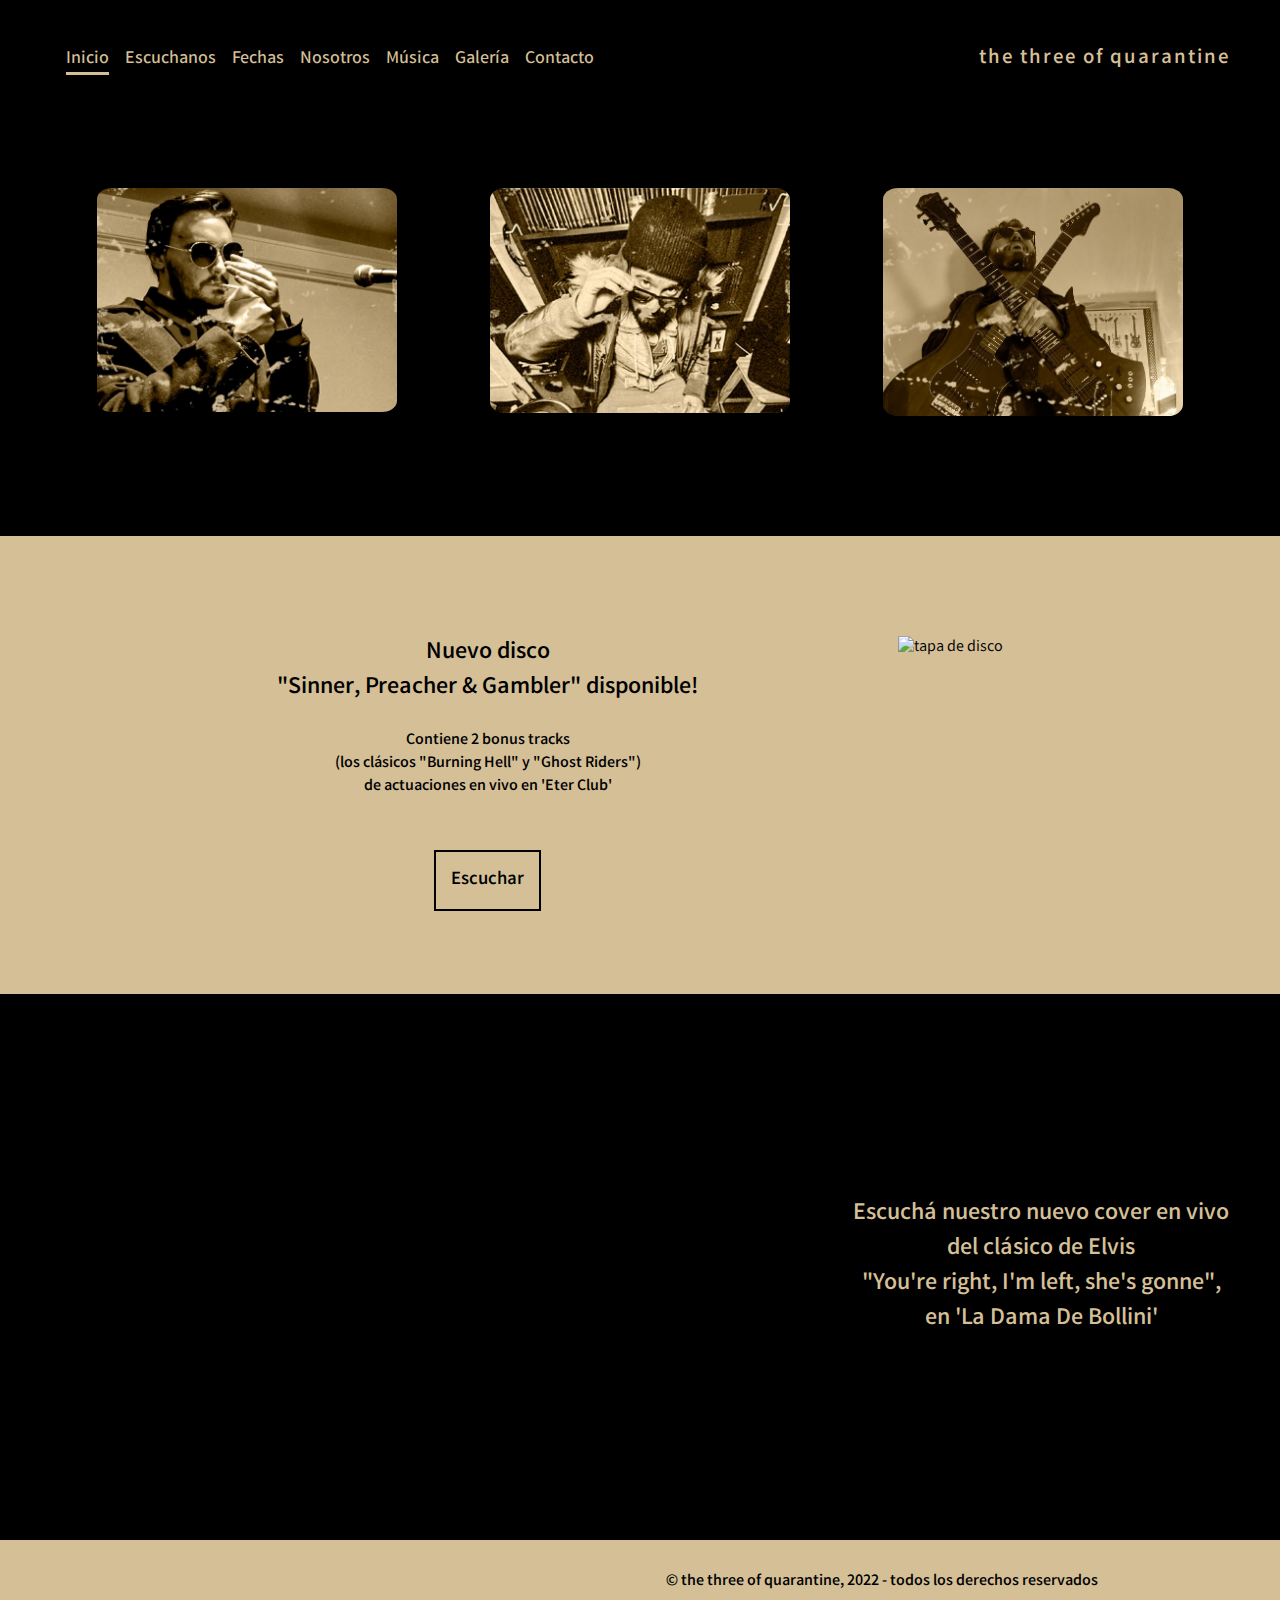
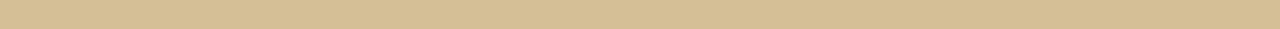
==== index.html @ f078a0a8 "Commit Quarantine Git sin cambios" ====
<!DOCTYPE html>
<html lang="es">
<head>
    <meta charset="UTF-8">
    <meta http-equiv="X-UA-Compatible" content="IE=edge">
    <meta name="viewport" content="width=device-width, initial-scale=1.0">
    <link rel="preconnect" href="https://fonts.googleapis.com"><link rel="preconnect" href="https://fonts.gstatic.com" crossorigin><link href="https://fonts.googleapis.com/css2?family=Varta:wght@400;700&display=swap" rel="stylesheet">
    <link rel="sortcut icon" href="img/favicon.png">
    <link rel="stylesheet" href="estilo.css">
    <title class="titulo">T3OQ | Inicio</title>
</head>
<body>
    <div class="bodyindex">
    <header class="header">
        <h1>the three of quarantine</h1>
        <label for="menu-button" class="check"><i class="fa-solid fa-bars"></i></label>
        <input type="checkbox" id="menu-button">
        <nav class="nav">
            <ul>
                <li><a href="index.html" class="linkActive">Inicio</a></li>
                <li><a href="pages/escuchanos.html">Escuchanos</a></li>
                <li><a href="pages/fechas.html">Fechas</a></li>
                <li><a href="pages/nosotros.html">Nosotros</a></li>
                <li><a href="pages/musica.html">Música</a></li>
                <li><a href="pages/galeria.html">Galería</a></li>
                <li><a href="pages/contacto.html">Contacto</a></li>
            </ul>
        </nav>

    </header>
    <!-- <main> -->
        <section class="section1index">
            <img src="img/portada1.jpg" alt="foto portada de inicio" class="index1img1">
            <img src="img/portada2.jpg" alt="foto portada de inicio" class="index1img2">
            <img src="img/portada3.jpg" alt="foto portada de inicio" class="index1img3">
        </section>
        <section class="section2index">
            <div class="section2index__parrafo">
                <h2>Nuevo disco <br> "Sinner, Preacher & Gambler" disponible!</h2><br>
                <h4>Contiene 2 bonus tracks <br> (los clásicos "Burning Hell" y "Ghost Riders") <br> de actuaciones en vivo en 'Eter Club'</h4>
                <br><br><br>
                <h3 class="section2index__parrafo--boton"><a href="https://open.spotify.com/album/6tCJnOVv89uyrk9pHZSdrm" target="__blank">Escuchar</a></h3>
            </div>
            <div class="disco">
                <img src="img/disco.png" alt="tapa de disco" class="disco__img">
            </div>
        </section>
        <section class="section3index">
            <div class="section3index__iframe">
                <iframe width="600" height="338" src="https://www.youtube.com/embed/PD-4dj5SzOg" title="YouTube video player" frameborder="0" allow="accelerometer; autoplay; clipboard-write; encrypted-media; gyroscope; picture-in-picture" allowfullscreen></iframe>
            </div>
            <div class="section3index__parrafo">
                <h2>Escuchá nuestro nuevo cover en vivo <br> del clásico de Elvis <a href="https://www.youtube.com/watch?v=PD-4dj5SzOg" target="__blank"><br> <strong>"You're right, I'm left, she's gonne"</strong></a>, <br> en 'La Dama De Bollini'</h2>
            </div>
        </section>
    <!-- </main> -->
    <footer class="footer">
        <div class="footer__logos">
            <a href="https://www.youtube.com/channel/UClwf_6itnucFmO89txe_Mow" target="__blank"><i class="fa-brands fa-youtube"></i></a>
            <a href="https://www.instagram.com/losquarantineok/" target="__blank"><i class="fa-brands fa-instagram"></i></a>
            <a href="https://open.spotify.com/artist/1ADAzs1eow9RrQHMWYH6HS" target="__blank"><i class="fa-brands fa-spotify"></i></a>
        </div>
        <div class="footer__copyright">
            <h5>
                © the three of quarantine, 2022 - todos los derechos reservados 
            </h5>
        </div>
    </footer>
    </div>
    <script src="https://kit.fontawesome.com/4bf6ffe6f6.js" crossorigin="anonymous"></script>
</body>
</html>
---- estilo.css ----
*{
    margin: 0;
    padding: 0;
    box-sizing: border-box;
    font-family: 'varta', sans-serif;
    max-width: 100%;
}
html{
    height: 100%;
}
body{
    min-height: 100%;
}

/* GRID - INDEX */

.bodyindex{
    display: grid;
    grid-template-areas:
    "header   header   header"
    "section1 section1 section1"
    "section2 section2 section2"
    "section3 section3 section3"
    "footer   footer   footer";
}

.header{
    grid-area: header;
}
.section1index{
    grid-area: section1;
}
.section2index{
    grid-area: section2;
}
.section3index{
    grid-area: section3;
}
.footer{
    grid-area: footer;
}


/* HEADER */

.header{
    background-color: rgb(0, 0, 0);
    display: grid;
    justify-content: space-between;
    flex-direction: row-reverse;
    width: 100%;
    padding: 30px 50px;
    position: sticky;
    top:0;

    grid-template-areas:
    "nav nombreBanda";
}
.nav{
    grid-area: nav;
}
.nombreBanda{
    grid-area: nombreBanda;
}

.header h1{
    color:  #d4bf97;
    letter-spacing: 2px;
    font-size: 130%;
    margin: auto 0;
    display: flex;
    flex-wrap: wrap;
}

/* NAV */

.nav ul{
    display: flex;
    flex-wrap: wrap;
    gap: 1rem;
    margin: 1rem;
}
.nav ul li{
    list-style: none;
    font-size:large;
    font-weight: 600;
}
.nav ul li a{
    text-decoration: none;
    color:  #d4bf97;
}
.nav ul li a:hover{
    color: rgb(255, 255, 255);
}
ul li a.linkActive{
border-bottom: solid #d4bf97;
line-height: 15px;
}

/* INDEX */

/* section 1 - index*/

.section1index{
    display: grid;
    justify-content: space-around;
    background-color: black;
    padding: 50px 50px 100px 50px;
}
.section1index{
    grid-template-areas:
    "index1img1 index1img2 index1img3";
}
.index1img1{
    grid-area: index1img1;
}
.index1img2{
    grid-area: index1img2;
}
.index1img3{
    grid-area: index1img3;
}

.section1index img{
    margin: 20px;
    width: 100%;
    max-width: 300px;
    border-radius: 5%;
    /* display: flex;
    flex-wrap: wrap; */
}

/* section 2 - index*/

.section2index{
    display: grid;
    justify-content:center;
    background-color: #d4bf97;
}
.section2index{
    grid-template-areas:
    "section2index__parrafo disco";
}
.disco{
    grid-area: disco;
}
.section2index__parrafo{
    grid-area: section2index__parrafo;
}

.disco__img{
    width: 100%;
    max-width: 600px;
    padding: 100px;
    display: flex;
    flex-wrap: wrap;
}
.section2index__parrafo{
    padding: 100px 100px 100px 100px;
    color: black;
    text-align: center;
    display: flex;
    align-items: center;
    flex-direction: column;
    justify-content: center;
}
.section2index__parrafo--boton a{
    color: black;
    text-decoration: none;
    padding: 15px;
    border: 2px solid black;
}
.section2index__parrafo--boton a:hover{
    background-color: black;
    color: #d4bf97;
}

/* section 3 - index*/

.section3index{
    background-color: black;
    display: grid;
    justify-content: space-around;
    margin: auto 0;
}
.section3index{
    grid-template-areas:
    "section3index__iframe section3index__parrafo";
}
.section3index__iframe{
    grid-template-areas: section3index__iframe;
}
.section3index__parrafo{
    grid-area: section3index__parrafo;
}

.section3index__iframe{
    margin: 100px;
}
.section3index__parrafo{
    color: #d4bf97;
    display: flex;
    align-items: center;
    justify-content: center;
    justify-items: center;
    flex-direction: column;
    margin: 0 auto;
    padding: 50px;
    text-align: center;
}
.section3index__parrafo h2 a{
    text-decoration: none;
    color:#d4bf97;
}
.section3index__parrafo h2 a:hover{
    color: white;
}

/* FOOTER */

.footer{
    display: grid;
    justify-content: space-around;
    background-color: #d4bf97;
    text-align: center;

    grid-template-areas:
    "footer__logos footer__copyright";
}
.footer__logos{
    grid-area: footer__logos;
}
.footer__copyright{
    grid-area: footer__copyright;
}

.footer__logos{
    color: black;
    margin: 30px;
}
.footer__logos a{
    color: black;
    padding: 20px;
    font-size: 20px;
}
.footer__logos a:hover{
    color:#d4bf97;
    border: 1px solid black;
    background-color: black;
    border-radius: 10%;

}
.footer__copyright{
    margin: 30px;
}
.footer__copyright h5{
    font-size: medium;
}

/* ESCUCHANOS */

/* GRID - ESCUCHANOS */

.bodyEscuchanos{
    display: grid;
    grid-template-areas:
    "header              header"
    "sectionEscuchanos   sectionEscuchanos"
    "footer              footer";
}

.header{
    grid-area: header;
}
.sectionEscuchanos{
    grid-area: sectionEscuchanos;
}
.footer{
    grid-area: footer;
}


/* section - escuchanos*/

.sectionEscuchanos{
    display: grid;
    justify-content: center;
    background-color: black;
    padding: 100px 100px 100px 100px;

    grid-template-areas: 
    "sectionEscuchanos__img sectionEscuchanos__parrafo";
}

.sectionEscuchanos__parrafo{
    grid-area: sectionEscuchanos__parrafo;
}
.sectionEscuchanos__img{
    grid-area: sectionEscuchanos__img;
}

.sectionEscuchanos__img a img{
    width: 100%;
    max-width: 500px;
    border: 2px solid #d4bf97;
    display: flex;
    flex-wrap: wrap;
}
.sectionEscuchanos__img a img:hover{
    border: 2px solid white;
}
.sectionEscuchanos__parrafo{
    display: flex;
    flex-wrap: wrap;
    align-content: center;
    justify-content: center;
    align-items: center;
    text-align: center;
    margin: 100px
}
.sectionEscuchanos__parrafo a{
    text-decoration: none;
    color: #d4bf97;
}
.sectionEscuchanos__parrafo a:hover{
    color: white;
}

/* FECHAS */

/* GRID - FECHAS */

.bodyFechas{
    display: grid;
    grid-template-areas:
    "header"
    "sectionFechas"
    "footer";
}

.header{
    grid-area: header;
}
.sectionFechas{
    grid-area: sectionFechas;
}
.footer{
    grid-area: footer;
}

/* section - fechas*/

.sectionFechas{
    background-color: black;
    color: #d4bf97;
    padding: 50px 150px 100px 150px;
    display: grid;

    grid-template-areas:
    "sectionFechas2021"
    "hr"
    "sectionFechas2022";

}
.sectionFechas2021{
    grid-area: sectionFechas2021;
}
.sectionFechas2022{
    grid-area: sectionFechas2022;
}
.hr{
    grid-area: hr;
    margin: 50px 0 50px 0
}

.sectionFechas hr{
    color:#d4bf97;
}
.sectionFechas2021__eter a, .sectionFechas2022__dama a{
    color:#d4bf97;
    text-decoration: none;
}
.sectionFechas2021__eter a:hover, .sectionFechas2022__dama a:hover{
    text-decoration: none;
    color: white;
}

/* NOSOTROS */

/* GRID - NOSOTROS */

.bodyNosotros{
    display: grid;
    grid-template-areas:
    "header"
    "sectionNosotros"
    "footer";
}

.header{
    grid-area: header;
}
.sectionNosotros{
    grid-area: sectionNosotros;
}
.footer{
    grid-area: footer;
}

/* section - nosotros*/

.sectionNosotros{
    background-color: black;
    padding: 50px 100px 100px 100px;
    color: #d4bf97;
    text-align: center;
    font-size: 20px;
    display: grid;

    grid-template-areas:
    "sectionNosotros";

    grid-area: sectionNosotros;
}

.sectionNosotros h3{
    padding: 15px;
    border: 2px solid #d4bf97;
    display: inline-block;
}
.sectionNosotros p{
    padding: 40px 20px 20px 20px;
}
#frases{
    color: white;
}

/* CONTACTO */

/* GRID - CONTACTO */

.bodyContacto{
    display: grid;
    grid-template-areas:
    "header          header"
    "sectionContacto sectionContacto"
    "footer          footer";
}

.header{
    grid-area: header;
}
.sectionContacto{
    grid-area: sectionContacto;
}
.footer{
    grid-area: footer;
}


/* section - contacto */

.sectionContacto{
    background-color:black;
    color: #d4bf97;
    padding: 50px 150px 100px 150px;
    display: grid;
    justify-content: space-around;

    grid-template-areas:
    "sectionContacto__contacto form";
}
.sectionContacto__contacto{
    grid-area: sectionContacto__contacto;
    margin: 0px 0px 50px 0px;
    justify-content: center;
}
.form{
    grid-area: form;
}
.sectionContacto__contacto h2{
    align-items: center;
    border: 2px solid #d4bf97;
    padding: 10px;
    text-align: center;
}
.sectionContacto__contacto h3{
    padding: 30px 10px 10px 10px;
    text-align: center;
}

/* formulario*/

.form{
    font-size: 20px;
    display: flex;
    flex-wrap: wrap;
    align-items: center;
    justify-content: center;
    justify-items: center;
    text-align: center;
    align-content: center;
}
.form__label{
    text-align: center;
}
.form__input, .form__textarea{
    margin: 10px;
    width: 400px;
    padding: 10px;
    font-family: varta;
    border: none;
    border-bottom: 2px solid #d4bf97;
    background-color: black;
    color: white;
    align-content: center;
}
.form__textarea{
    resize: none;
}
.form__input:focus, .form__textarea:focus{
    outline: none;
}
.form__input--submit{
    border: 2px solid #d4bf97;
    background-color:rgb(0, 0, 0);
    color:#d4bf97;
    font-size: 20px;
    padding: 10px;
    width: 400px;
    align-items: center;
    margin-top: 30px;
    margin: 10px;
    cursor: pointer
}
.form__input--submit:hover{
    background-color:#d4bf97;
    color:black;
}

/* MUSICA */

/* GRID - MÚSICA */

.bodyMusica{
    display: grid;
    grid-template-areas:
    "header"
    "sectionMusica"
    "footer";
}

.header{
    grid-area: header;
}
.bodyMusica{
    grid-area: bodyMusica;
}
.footer{
    grid-area: footer;
}

/* section - música */

.galeria2{
    background-color: black;
}

.galeria2 h2{
    color: #d4bf97;
    text-align: center;
    align-items: center;
    padding: 50px 50px 100px 50px;
}

.grid2{
    display: grid;
    width: 50%;
    min-height: 800px;
    background-color: black;
    gap: 2em;
    margin: 0 auto;
    padding: 0 0 100px;
}
.grid-area-musica{
    grid-template-areas:
    "musica1 musica2 musica3"
    "musica4 musica5 musica6"
    "musica7 musica8 musica9";

    grid-template-columns: repeat (3, 1fr);
    grid-template-rows: repeat (3, 1fr);
    gap: 1em;
}
.musica1{
    grid-area: musica1;
}
.musica2{
    grid-area: musica2;
}
.musica3{
    grid-area: musica3;
}
.musica4{
    grid-area: musica4;
}
.musica5{
    grid-area: musica5;
}
.musica6{
    grid-area: musica6;
}
.musica7{
    grid-area: musica7;
}
.musica8{
    grid-area: musica8;
}
.musica9{
    grid-area: musica9;
}

.musica{
    width: 100%;
    transition: all 400ms;
}
.musica:hover{
    transform: scale(1.1);
}

/* GALERÍA */

/* GRID - GALERÍA */

.bodyGaleria{
    display: grid;
    grid-template-areas:
    "header"
    "sectionGaleria"
    "footer";
}

.header{
    grid-area: header;
}
.bodyGaleria{
    grid-area: bodyGaleria;
}
.footer{
    grid-area: footer;
}

/* section - galería */

.galeria{
    background-color: black;
}

.galeria h2{
    color: #d4bf97;
    text-align: center;
    align-items: center;
    padding: 50px 50px 100px 50px;
}

.grid{
    display: grid;
    width: 80%;
    min-height: 800px;
    background-color: black;
    gap: 2em;
    margin: 0 auto;
    padding: 0 0 100px;
    grid-template-columns: repeat(5, 1fr);
    grid-template-rows: repeat(4, 1fr);
}

/* .galeria de imagenes

    "eter1   eter3    eter5   eter7    eter8"
    "eter1   eter9    eter2   eter12   eter22"
    "eter13  eter14   eter2   eter15   eter22"
    "eter16  eter17   eter18  eter19   eter21";
 */

.eter1{
    grid-column: 1/2;
    grid-row: 1/3;
    background-image: url(./img/eter/eter1.jpg);
    background-size: cover;
    background-position: center;
}
.eter2{
    grid-column: 3/4;
    grid-row: 2/4;
    background-image: url(./img/eter/eter2.jpg);
    background-size: cover;
    background-position: center;
}
.eter3{
    grid-column: 2/3;
    grid-row: 1/2;
    background-image: url(./img/eter/eter3.jpg);
    background-size: cover;
    background-position: center;
}
.eter5{
    grid-column: 3/4;
    grid-row: 1/2;
    background-image: url(./img/eter/eter5.jpg);
    background-size: cover;
    background-position: center;
}
.eter7{
    grid-column: 4/5;
    grid-row: 1/2;
    background-image: url(./img/eter/eter7.jpg);
    background-size: cover;
    background-position: center;
}
.eter8{
    grid-column: 5/6;
    grid-row: 1/2;
    background-image: url(./img/eter/eter8.jpg);
    background-size: cover;
    background-position: center;
}
.eter9{
    grid-column: 2/3;
    grid-row: 2/3;
    background-image: url(./img/eter/eter9.jpg);
    background-size: cover;
    background-position: center;
}
.eter12{
    grid-column: 4/5;
    grid-row: 2/3;
    background-image: url(./img/eter/eter12.jpg);
    background-size: cover;
    background-position: center;
}
.eter13{
    grid-column: 1/2;
    grid-row: 3/4;
    background-image: url(./img/eter/eter13.jpg);
    background-size: cover;
    background-position: center;
}
.eter14{
    grid-column: 2/3;
    grid-row: 3/4;
    background-image: url(./img/eter/eter14.jpg);
    background-size: cover;
    background-position: center;
}
.eter15{
    grid-column: 4/5;
    grid-row: 3/4;
    background-image: url(./img/eter/eter15.jpg);
    background-size: cover;
    background-position: center;
}
.eter16{
    grid-column: 1/2;
    grid-row: 4/5;
    background-image: url(./img/eter/eter16.jpg);
    background-size: cover;
    background-position: center;
}
.eter17{
    grid-column: 2/3;
    grid-row: 4/5;
    background-image: url(./img/eter/eter17.jpg);
    background-size: cover;
    background-position: center;
}
.eter18{
    grid-column: 3/4;
    grid-row: 4/5;
    background-image: url(./img/eter/eter18.jpg);
    background-size: cover;
    background-position: center;
}
.eter19{
    grid-column: 4/5;
    grid-row: 4/5;
    background-image: url(./img/eter/eter19.jpg);
    background-size: cover;
    background-position: center;
}
.eter21{
    grid-column: 5/6;
    grid-row: 2/3;
    background-image: url(./img/eter/eter21.jpg);
    background-size: cover;
    background-position: center;
}
.eter22{
    grid-column: 5/6;
    grid-row: 3/5;
    background-image: url(./img/eter/eter22.jpg);
    background-size: cover;
    background-position: center;
}

.eter{
    width: 100%;
    transition: all 400ms;
}
.eter:hover{
    transform: scale(1.15);
}

/* MENU RESPONSIVE */

#menu-button{
    display: none;
}
.check{
    display: none;
}
header label{
    padding: 15px;
    width: 30px;
    color: #d4bf97;
}
header label:hover{
    cursor: pointer;
}

/* WEB RESPONSIVE DESIGN - CELULAR */

@media only screen and (max-width: 915px){

    /* FOOTER */

    .footer{
        display: grid;
        justify-content: space-around;
        background-color: #d4bf97;
        text-align: center;
    
        grid-template-areas:
        "footer__logos" 
        "footer__copyright";
    }
    .footer__logos{
        grid-area: footer__logos;
    }
    .footer__copyright{
        grid-area: footer__copyright;
    }
    .footer__logos{
        margin: 20px 0px 0px 0px;
        padding: 0
    }
    .footer__copyright{
        margin: 0px;
        padding:10px 0px 20px 0px
    }

    /* HEADER */

    .header{
        background-color: rgb(0, 0, 0);
        display: grid;
        justify-content: space-between;
        width: 100%;
        padding: 30px 50px;
        position: sticky;
        top:0;
    
        grid-template-areas:
        "label nombreBanda";
    }
    label{
        grid-area: label;
    }
    .nombreBanda{
        grid-area: nombreBanda;
    }
    header label{
        display: block;
        cursor: pointer;
        float: right;
    }
    .header{
        position: sticky;
        top: 0
    }

    /* BOTON DE MENU */

    #menu-button:checked ~ ul{
        left: 0;
    }

    .check{
        display: flex;
    }

    /* NAVEGADOR */

    .nav{
        position: fixed;
        background-color: black;
        width: 30%;
        top: 80px;
        width: 100%;
        left: 0;
        bottom: 0;
        display: flex;
        justify-content: space-around;
        flex-direction: column;
        align-items: center;
        text-align: center;
        left: -100%;
        transition: all 0.8s;
    }

    .nav ul{
        flex-direction: column;
        position: fixed;
    }

    .nav ul li{
        line-height: 50px;
    }

    .nav ul li a{
        font-size: 20px;
    }

    #menu-button:checked ~ nav{
        left: 0
    }

    /* INDEX - SECCION 2 */

    .section2index__parrafo{
        padding: 0px 50px 100px 50px
    }
    .section3index__parrafo{
        padding: 0px 100px 100px 100px;
    }

    /* ESCUCHANOS */

    .sectionEscuchanos__parrafo{
        margin: 100px 0 0 0;
    }

    /* FECHAS */

    .sectionFechas{
        background-color: black;
        color: #d4bf97;
        text-align: center;
        padding: 20px 20px 50px 20px;
        display: grid;
    
        grid-template-areas:
        "sectionFechas2021"
        "hr"
        "sectionFechas2022";
    }
    .sectionFechas2021{
        grid-area: sectionFechas2021;
    }
    .sectionFechas2022{
        grid-area: sectionFechas2022;
    }
    .hr{
        grid-area: hr;
        margin: 100px
    }

    /* NOSOTROS */

    .sectionNosotros{
        padding: 50px
    }
}


/* GALERIA IMAGENES - CELULAR */


/* GALERIA DE IAMGENES - 1920 PX BREAKPOINT  */

@media only screen and (min-width: 1920px){

    .grid{
        display: grid;
        width: 80%;
        min-height: 800px;
        background-color: black;
        gap: 2em;
        margin: 0 auto;
        padding: 0 0 100px;
        grid-template-columns: repeat(6, 1fr);
        grid-template-rows: repeat(4, 1fr);
    }
    .eter1{
        grid-column: 1/2;
        grid-row: 1/4;
        background-image: url(./img/eter/eter1.jpg);
        background-size: cover;
        background-position: center;
    }
    .eter2{
        grid-column: 3/4;
        grid-row: 2/5;
        background-image: url(./img/eter/eter2.jpg);
        background-size: cover;
        background-position: center;
    }
    .eter3{
        grid-column: 2/3;
        grid-row: 1/2;
        background-image: url(./img/eter/eter3.jpg);
        background-size: cover;
        background-position: center;
    }
    .eter5{
        grid-column: 3/4;
        grid-row: 1/2;
        background-image: url(./img/eter/eter5.jpg);
        background-size: cover;
        background-position: center;
    }
    .eter7{
        grid-column: 5/6;
        grid-row: 3/5;
        background-image: url(./img/eter/eter7.jpg);
        background-size: cover;
        background-position: center;
    }
    .eter8{
        grid-column: 5/6;
        grid-row: 1/2;
        background-image: url(./img/eter/eter8.jpg);
        background-size: cover;
        background-position: center;
    }
    .eter9{
        grid-column: 2/3;
        grid-row: 2/3;
        background-image: url(./img/eter/eter9.jpg);
        background-size: cover;
        background-position: center;
    }
    .eter12{
        grid-column: 4/5;
        grid-row: 2/3;
        background-image: url(./img/eter/eter12.jpg);
        background-size: cover;
        background-position: center;
    }
    .eter13{
        grid-column: 6/7;
        grid-row: 1/2;
        background-image: url(./img/eter/eter13.jpg);
        background-size: cover;
        background-position: center;
    }
    .eter14{
        grid-column: 2/3;
        grid-row: 3/4;
        background-image: url(./img/eter/eter14.jpg);
        background-size: cover;
        background-position: center;
    }
    .eter15{
        grid-column: 4/5;
        grid-row: 3/4;
        background-image: url(./img/eter/eter15.jpg);
        background-size: cover;
        background-position: center;
    }
    .eter16{
        grid-column: 1/2;
        grid-row: 4/5;
        background-image: url(./img/eter/eter16.jpg);
        background-size: cover;
        background-position: center;
    }
    .eter17{
        grid-column: 2/3;
        grid-row: 4/5;
        background-image: url(./img/eter/eter17.jpg);
        background-size: cover;
        background-position: center;
    }
    .eter18{
        grid-column: 4/5;
        grid-row: 1/2;
        background-image: url(./img/eter/eter18.jpg);
        background-size: cover;
        background-position: center;
    }
    .eter19{
        grid-column: 4/5;
        grid-row: 4/5;
        background-image: url(./img/eter/eter19.jpg);
        background-size: cover;
        background-position: center;
    }
    .eter21{
        grid-column: 5/6;
        grid-row: 2/3;
        background-image: url(./img/eter/eter21.jpg);
        background-size: cover;
        background-position: center;
    }
    .eter22{
        grid-column: 6/7;
        grid-row: 2/5;
        background-image: url(./img/eter/eter22.jpg);
        background-size: cover;
        background-position: center;
    }
}

/* SECCION ESCUCHANOS - BREAKPOINT 1190 PX  */

@media only screen and (max-width:1190px){

    .sectionEscuchanos{
        display: grid;
        justify-content: center;
        background-color: black;
        padding: 100px 100px 100px 100px;
    
        grid-template-areas: 
        "sectionEscuchanos__img" 
        "sectionEscuchanos__parrafo";
    }
    
    .sectionEscuchanos__parrafo{
        grid-area: sectionEscuchanos__parrafo;
    }
    .sectionEscuchanos__img{
        grid-area: sectionEscuchanos__img;
    }

    /* SECCION - CONTACTO */

    .sectionContacto{
        grid-template-areas:
        "sectionContacto__contacto" 
        "form";
    }
    .sectionContacto__contacto{
        grid-area: sectionContacto__contacto;
    }
    .form{
        grid-area: form;
    }
}

/* INDEX/MUSICA/GALERIA - 1024 PX BREAKPOINT */

@media only screen and (max-width:1024px){

    /* INDEX - SECCION 2 */

    .section2index{
        display: grid;
        justify-content:center;
        background-color: #d4bf97;
    }
    .section2index{
        grid-template-areas:
        "disco"
        "section2index__parrafo" ;
    }
    .disco{
        grid-area: disco;
    }
    .section2index__parrafo{
        grid-area: section2index__parrafo;
    }

    /* INDEX - SECCION 3 */

    .section3index{
        background-color: black;
        display: grid;
        justify-content: space-around;
        margin: auto 0;
    }
    .section3index{
        grid-template-areas:
        "section3index__iframe" 
        "section3index__parrafo";
    }
    .section3index__iframe{
        grid-template-areas: section3index__iframe;
    }
    .section3index__parrafo{
        grid-area: section3index__parrafo;
    }

    /* INDEX - SECCION 1 */

    .section1index{
        display: grid;
        justify-content: space-around;
        background-color: black;
        padding: 50px 50px 100px 50px;
    }
    .section1index{
        grid-template-areas:
        "index1img1" 
        "index1img2" 
        "index1img3";
    }
    .index1img1{
        grid-area: index1img1;
    }
    .index1img2{
        grid-area: index1img2;
    }
    .index1img3{
        grid-area: index1img3;
    }

    /* GALERIA DE IMAGENES */

    .grid{
        display: grid;
        width: 80%;
        min-height: 800px;
        background-color: black;
        gap: 2em;
        margin: 0 auto;
        padding: 0 0 100px;
        grid-template-columns: repeat(4, 1fr);
        grid-template-rows: repeat(5, 1fr);
    }
    
    /* .galeria de imagenes
    
        "eter1   eter3    eter5   eter7    eter8"
        "eter1   eter9    eter2   eter12   eter22"
        "eter13  eter14   eter2   eter15   eter22"
        "eter16  eter17   eter18  eter19   eter21";
     */
    
    .eter1{
        grid-column: 1/2;
        grid-row: 1/3;
        background-image: url(./img/eter/eter1.jpg);
        background-size: cover;
        background-position: center;
    }
    .eter2{
        grid-column: 3/4;
        grid-row: 2/4;
        background-image: url(./img/eter/eter2.jpg);
        background-size: cover;
        background-position: center;
    }
    .eter3{
        grid-column: 2/3;
        grid-row: 1/2;
        background-image: url(./img/eter/eter3.jpg);
        background-size: cover;
        background-position: center;
    }
    .eter5{
        grid-column: 3/4;
        grid-row: 1/2;
        background-image: url(./img/eter/eter5.jpg);
        background-size: cover;
        background-position: center;
    }
    .eter7{
        grid-column: 4/5;
        grid-row: 1/2;
        background-image: url(./img/eter/eter7.jpg);
        background-size: cover;
        background-position: center;
    }
    .eter8{
        grid-column: 1/2;
        grid-row: 5/6;
        background-image: url(./img/eter/eter8.jpg);
        background-size: cover;
        background-position: center;
    }
    .eter9{
        grid-column: 2/3;
        grid-row: 2/3;
        background-image: url(./img/eter/eter9.jpg);
        background-size: cover;
        background-position: center;
    }
    .eter12{
        grid-column: 4/5;
        grid-row: 2/3;
        background-image: url(./img/eter/eter12.jpg);
        background-size: cover;
        background-position: center;
    }
    .eter13{
        grid-column: 1/2;
        grid-row: 3/4;
        background-image: url(./img/eter/eter13.jpg);
        background-size: cover;
        background-position: center;
    }
    .eter14{
        grid-column: 2/3;
        grid-row: 3/4;
        background-image: url(./img/eter/eter14.jpg);
        background-size: cover;
        background-position: center;
    }
    .eter15{
        grid-column: 4/5;
        grid-row: 3/4;
        background-image: url(./img/eter/eter15.jpg);
        background-size: cover;
        background-position: center;
    }
    .eter16{
        grid-column: 1/2;
        grid-row: 4/5;
        background-image: url(./img/eter/eter16.jpg);
        background-size: cover;
        background-position: center;
    }
    .eter17{
        grid-column: 4/5;
        grid-row: 5/6;
        background-image: url(./img/eter/eter17.jpg);
        background-size: cover;
        background-position: center;
    }
    .eter18{
        grid-column: 3/4;
        grid-row: 4/5;
        background-image: url(./img/eter/eter18.jpg);
        background-size: cover;
        background-position: center;
    }
    .eter19{
        grid-column: 4/5;
        grid-row: 4/5;
        background-image: url(./img/eter/eter19.jpg);
        background-size: cover;
        background-position: center;
    }
    .eter21{
        grid-column: 3/4;
        grid-row: 5/6;
        background-image: url(./img/eter/eter21.jpg);
        background-size: cover;
        background-position: center;
    }
    .eter22{
        grid-column: 2/3;
        grid-row: 4/6;
        background-image: url(./img/eter/eter22.jpg);
        background-size: cover;
        background-position: center;
    }

}

/* GALERIA DE IAMGENES - CELULAR 768 px - BREAKPOINT */


@media only screen and (max-width: 768px){

    .grid{
        display: grid;
        width: 80%;
        min-height: 800px;
        background-color: black;
        gap: 2em;
        margin: 0 auto;
        padding: 0 0 100px;
        grid-template-columns: repeat(3, 1fr);
        grid-template-rows: repeat(7, 1fr);
    }
    
    /* .galeria de imagenes
    
        "eter1   eter3    eter5   eter7    eter8"
        "eter1   eter9    eter2   eter12   eter22"
        "eter13  eter14   eter2   eter15   eter22"
        "eter16  eter17   eter18  eter19   eter21";
     */
    
    .eter1{
        grid-column: 1/2;
        grid-row: 1/3;
        background-image: url(./img/eter/eter1.jpg);
        background-size: cover;
        background-position: center;
    }
    .eter2{
        grid-column: 3/4;
        grid-row: 2/4;
        background-image: url(./img/eter/eter2.jpg);
        background-size: cover;
        background-position: center;
    }
    .eter3{
        grid-column: 2/3;
        grid-row: 1/2;
        background-image: url(./img/eter/eter3.jpg);
        background-size: cover;
        background-position: center;
    }
    .eter5{
        grid-column: 3/4;
        grid-row: 1/2;
        background-image: url(./img/eter/eter5.jpg);
        background-size: cover;
        background-position: center;
    }
    .eter7{
        grid-column: 1/2;
        grid-row: 6/7;
        background-image: url(./img/eter/eter7.jpg);
        background-size: cover;
        background-position: center;
    }
    .eter8{
        grid-column: 1/2;
        grid-row: 5/6;
        background-image: url(./img/eter/eter8.jpg);
        background-size: cover;
        background-position: center;
    }
    .eter9{
        grid-column: 2/3;
        grid-row: 2/3;
        background-image: url(./img/eter/eter9.jpg);
        background-size: cover;
        background-position: center;
    }
    .eter12{
        grid-column: 2/3;
        grid-row: 6/7;
        background-image: url(./img/eter/eter12.jpg);
        background-size: cover;
        background-position: center;
    }
    .eter13{
        grid-column: 1/2;
        grid-row: 3/4;
        background-image: url(./img/eter/eter13.jpg);
        background-size: cover;
        background-position: center;
    }
    .eter14{
        grid-column: 2/3;
        grid-row: 3/4;
        background-image: url(./img/eter/eter14.jpg);
        background-size: cover;
        background-position: center;
    }
    .eter15{
        grid-column: 3/4;
        grid-row: 6/8;
        background-image: url(./img/eter/eter15.jpg);
        background-size: cover;
        background-position: center;
    }
    .eter16{
        grid-column: 1/2;
        grid-row: 4/5;
        background-image: url(./img/eter/eter16.jpg);
        background-size: cover;
        background-position: center;
    }
    .eter17{
        grid-column: 2/3;
        grid-row: 7/8;
        background-image: url(./img/eter/eter17.jpg);
        background-size: cover;
        background-position: center;
    }
    .eter18{
        grid-column: 3/4;
        grid-row: 4/5;
        background-image: url(./img/eter/eter18.jpg);
        background-size: cover;
        background-position: center;
    }
    .eter19{
        grid-column: 1/2;
        grid-row: 7/8;
        background-image: url(./img/eter/eter19.jpg);
        background-size: cover;
        background-position: center;
    }
    .eter21{
        grid-column: 3/4;
        grid-row: 5/6;
        background-image: url(./img/eter/eter21.jpg);
        background-size: cover;
        background-position: center;
    }
    .eter22{
        grid-column: 2/3;
        grid-row: 4/6;
        background-image: url(./img/eter/eter22.jpg);
        background-size: cover;
        background-position: center;
    }

}

/* MUSICA - 1480 PX BREACKPOINT */

@media only screen and (max-width: 1480px){

    .grid2{
        display: grid;
        width: 50%;
        min-height: 800px;
        background-color: black;
        gap: 2em;
        margin: 0 auto;
        padding: 0 0 100px;
    }
    .grid-area-musica{
        grid-template-areas:
        "musica1 musica2"
        "musica3 musica4"
        "musica5 musica6"
        "musica7 musica8"
        "musica9 musica9";
    
        grid-template-columns: repeat (2, 1fr);
        grid-template-rows: repeat (4, 1fr);
        gap: 1em;
    }
    .musica1{
        grid-area: musica1;
    }
    .musica2{
        grid-area: musica2;
    }
    .musica3{
        grid-area: musica3;
    }
    .musica4{
        grid-area: musica4;
    }
    .musica5{
        grid-area: musica5;
    }
    .musica6{
        grid-area: musica6;
    }
    .musica7{
        grid-area: musica7;
    }
    .musica8{
        grid-area: musica8;
    }
    .musica9{
        grid-area: musica9;
    }
}

    /* MUSICA - 768 PX BREAKPOINT */

@media only screen and (max-width: 768px){

    .grid2{
        display: grid;
        width: 50%;
        min-height: 800px;
        background-color: black;
        gap: 2em;
        margin: 0 auto;
        padding: 0 0 100px;
    }
    .grid-area-musica{
        grid-template-areas:
        "musica1" 
        "musica2"
        "musica3" 
        "musica4"
        "musica5" 
        "musica6"
        "musica7" 
        "musica8"
        "musica9";
    
        grid-template-columns: repeat (1, 1fr);
        grid-template-rows: repeat (9, 1fr);
        gap: 1em;
    }
    .musica1{
        grid-area: musica1;
    }
    .musica2{
        grid-area: musica2;
    }
    .musica3{
        grid-area: musica3;
    }
    .musica4{
        grid-area: musica4;
    }
    .musica5{
        grid-area: musica5;
    }
    .musica6{
        grid-area: musica6;
    }
    .musica7{
        grid-area: musica7;
    }
    .musica8{
        grid-area: musica8;
    }
    .musica9{
        grid-area: musica9;
    }
}
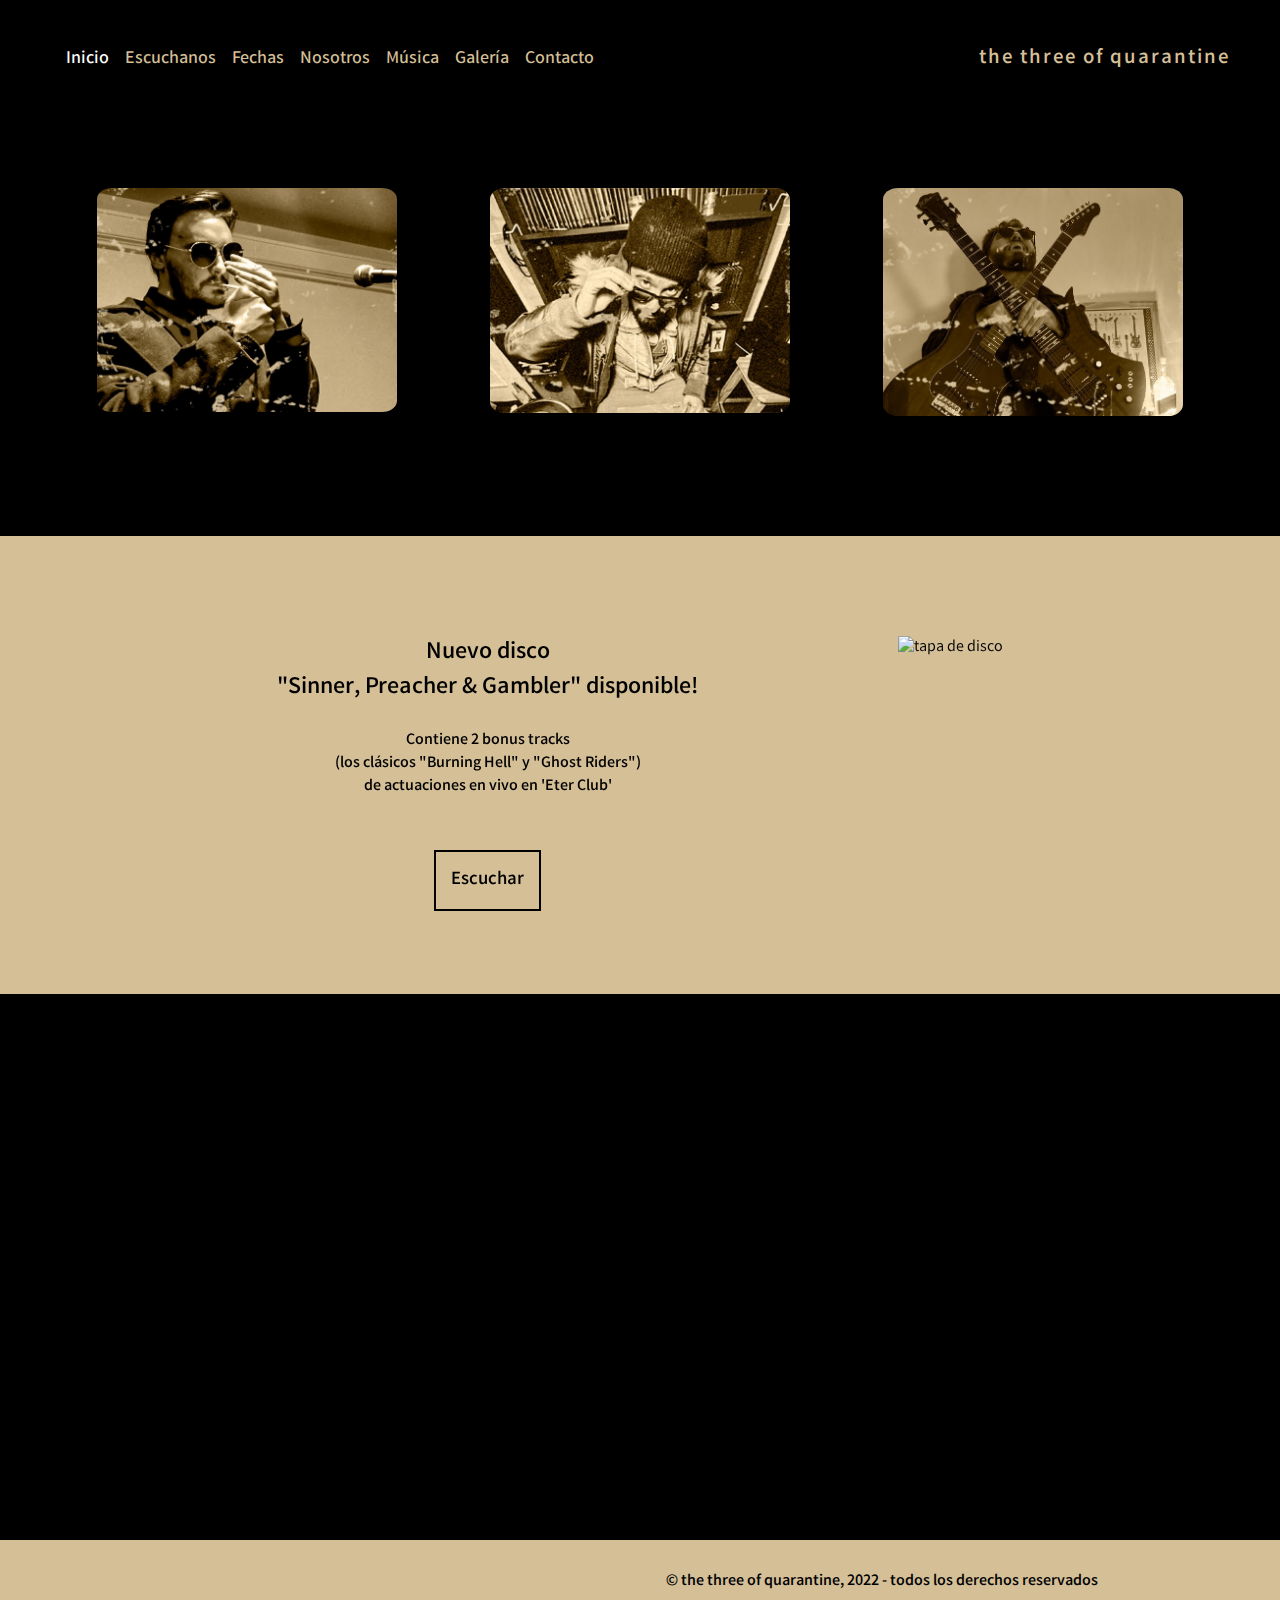
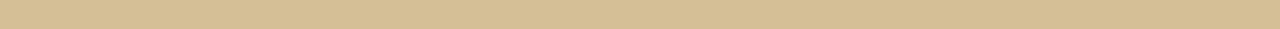
==== commit aacdab64: "agrego nuevas animaciones a mi página" ====
--- a/index.html
+++ b/index.html
@@ -7,6 +7,7 @@
     <link rel="preconnect" href="https://fonts.googleapis.com"><link rel="preconnect" href="https://fonts.gstatic.com" crossorigin><link href="https://fonts.googleapis.com/css2?family=Varta:wght@400;700&display=swap" rel="stylesheet">
     <link rel="sortcut icon" href="img/favicon.png">
     <link rel="stylesheet" href="estilo.css">
+    <link href="https://unpkg.com/aos@2.3.1/dist/aos.css" rel="stylesheet">
     <title class="titulo">T3OQ | Inicio</title>
 </head>
 <body>
@@ -30,26 +31,26 @@
     </header>
     <!-- <main> -->
         <section class="section1index">
-            <img src="img/portada1.jpg" alt="foto portada de inicio" class="index1img1">
-            <img src="img/portada2.jpg" alt="foto portada de inicio" class="index1img2">
-            <img src="img/portada3.jpg" alt="foto portada de inicio" class="index1img3">
+            <img src="img/portada1.jpg" alt="foto portada de inicio" class="index1img1" data-aos="zoom-in">
+            <img src="img/portada2.jpg" alt="foto portada de inicio" class="index1img2" data-aos="zoom-in">
+            <img src="img/portada3.jpg" alt="foto portada de inicio" class="index1img3" data-aos="zoom-in">
         </section>
         <section class="section2index">
-            <div class="section2index__parrafo">
+            <div class="section2index__parrafo" data-aos="fade-right">
                 <h2>Nuevo disco <br> "Sinner, Preacher & Gambler" disponible!</h2><br>
                 <h4>Contiene 2 bonus tracks <br> (los clásicos "Burning Hell" y "Ghost Riders") <br> de actuaciones en vivo en 'Eter Club'</h4>
                 <br><br><br>
                 <h3 class="section2index__parrafo--boton"><a href="https://open.spotify.com/album/6tCJnOVv89uyrk9pHZSdrm" target="__blank">Escuchar</a></h3>
             </div>
-            <div class="disco">
+            <div class="disco" data-aos="fade-left">
                 <img src="img/disco.png" alt="tapa de disco" class="disco__img">
             </div>
         </section>
         <section class="section3index">
-            <div class="section3index__iframe">
+            <div class="section3index__iframe" data-aos="fade-right">
                 <iframe width="600" height="338" src="https://www.youtube.com/embed/PD-4dj5SzOg" title="YouTube video player" frameborder="0" allow="accelerometer; autoplay; clipboard-write; encrypted-media; gyroscope; picture-in-picture" allowfullscreen></iframe>
             </div>
-            <div class="section3index__parrafo">
+            <div class="section3index__parrafo" data-aos="fade-left">
                 <h2>Escuchá nuestro nuevo cover en vivo <br> del clásico de Elvis <a href="https://www.youtube.com/watch?v=PD-4dj5SzOg" target="__blank"><br> <strong>"You're right, I'm left, she's gonne"</strong></a>, <br> en 'La Dama De Bollini'</h2>
             </div>
         </section>
@@ -68,5 +69,9 @@
     </footer>
     </div>
     <script src="https://kit.fontawesome.com/4bf6ffe6f6.js" crossorigin="anonymous"></script>
+    <script src="https://unpkg.com/aos@2.3.1/dist/aos.js"></script>
+    <script>
+        AOS.init();
+      </script>
 </body>
 </html>--- a/estilo.css
+++ b/estilo.css
@@ -52,6 +52,7 @@
     padding: 30px 50px;
     position: sticky;
     top:0;
+    z-index: 10;
 
     grid-template-areas:
     "nav nombreBanda";
@@ -85,17 +86,43 @@
     font-size:large;
     font-weight: 600;
 }
+
+/* NAV ANIMADO */
+
 .nav ul li a{
     text-decoration: none;
     color:  #d4bf97;
+    position: relative;
+    padding: 0 0 5px 0;
 }
 .nav ul li a:hover{
     color: rgb(255, 255, 255);
-}
+    /* border-bottom: solid #d4bf97; */
+}
+
+.nav ul li a::before{
+    content: "";
+    position: absolute;
+    left: 0;
+    bottom: 0;
+    width: 0;
+    height: 3px;
+    background-color: white;
+    transition: width 0.3s ease-out;
+}
+
+.nav ul li a:hover::before{
+    width:100%
+}
+
+/* LINK ACTIVE */
+
 ul li a.linkActive{
-border-bottom: solid #d4bf97;
-line-height: 15px;
-}
+    color: white;
+/* border-bottom: solid #d4bf97; */
+/* line-height: 15px; */
+}
+
 
 /* INDEX */
 
